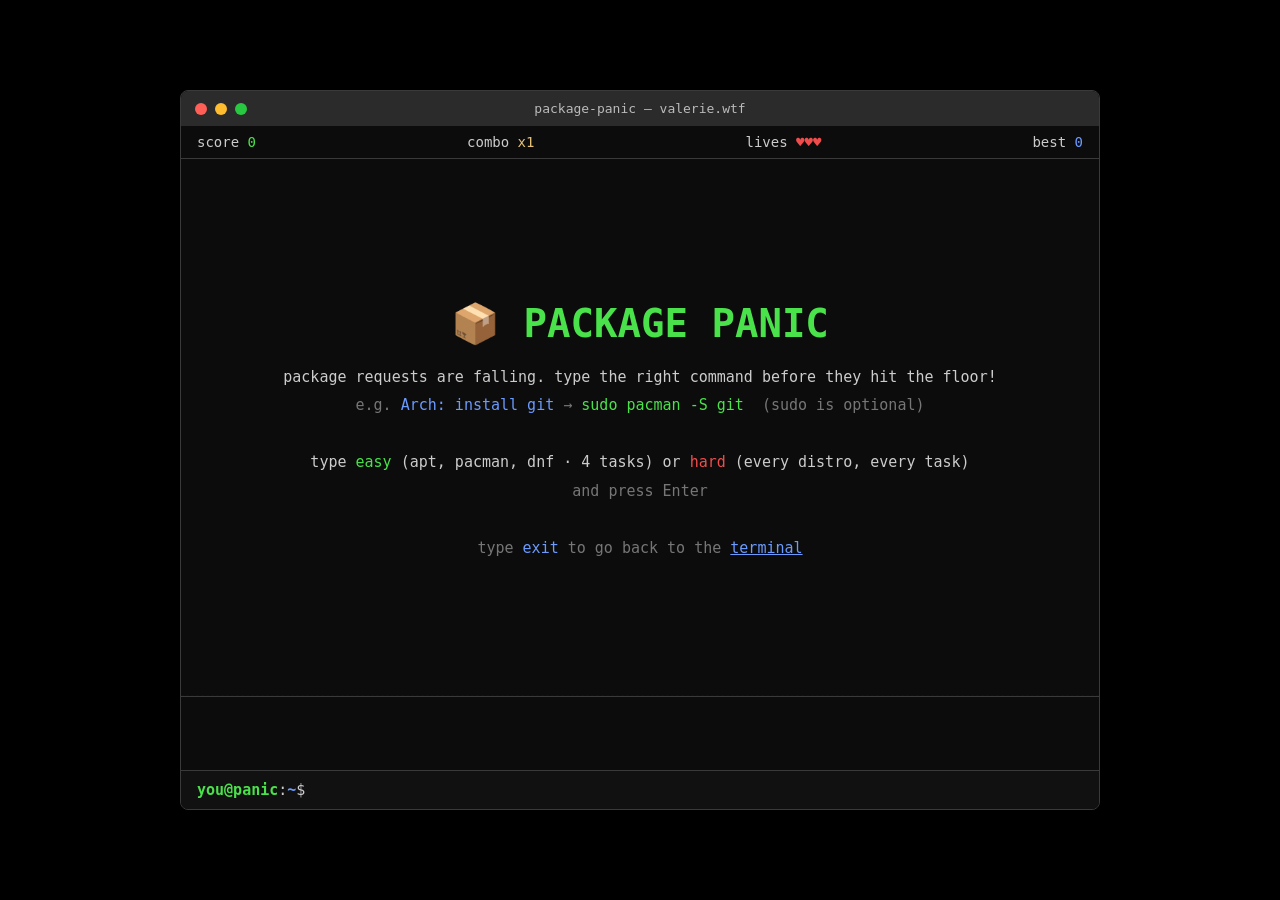
==== game/index.html @ 77cc509a "Add Package Panic typing game A new page at /game where package requests fall and you type the right" ====
<!DOCTYPE html>
<html lang="en">

<head>
    <meta charset="UTF-8">
    <meta name="viewport" content="width=device-width, initial-scale=1.0">

    <title>Package Panic</title>
    <meta name="description" content="A typing game: type the right package manager command before the request hits the bottom.">

    <style>
        :root {
            --bg: #000000;
            --panel: #0c0c0c;
            --bar: #2b2b2b;
            --fg: #cccccc;
            --dim: #767676;
            --green: #4ae24a;
            --blue: #6b9bff;
            --yellow: #e5c07b;
            --red: #f14c4c;
            --purple: #c678dd;
        }

        * { box-sizing: border-box; }

        html, body {
            margin: 0;
            height: 100%;
            background: var(--bg);
            color: var(--fg);
            font-family: "Ubuntu Mono", "DejaVu Sans Mono", ui-monospace, Menlo, Consolas, monospace;
            font-size: 15px;
        }

        body {
            overflow: hidden;
            display: flex;
            justify-content: center;
            align-items: center;
            padding: 16px;
        }

        .window {
            width: 100%;
            max-width: 920px;
            height: min(720px, calc(100vh - 32px));
            height: min(720px, calc(100dvh - 32px));
            display: flex;
            flex-direction: column;
            background: var(--panel);
            border: 1px solid #3a3a3a;
            border-radius: 8px;
            box-shadow: 0 10px 40px rgba(0, 0, 0, 0.6);
            overflow: hidden;
        }

        .titlebar {
            position: relative;
            display: flex;
            justify-content: center;
            align-items: center;
            padding: 10px 14px;
            background: var(--bar);
            color: #bbbbbb;
            font-size: 13px;
            user-select: none;
        }

        .dots { position: absolute; left: 14px; display: flex; gap: 8px; }
        .dot { width: 12px; height: 12px; border-radius: 50%; }
        .dot.r { background: #ff5f57; }
        .dot.y { background: #febc2e; }
        .dot.g { background: #28c840; }

        .hud {
            display: flex;
            justify-content: space-between;
            gap: 12px;
            padding: 8px 16px;
            border-bottom: 1px solid #3a3a3a;
            font-size: 14px;
        }

        #field {
            position: relative;
            flex: 1;
            overflow: hidden;
        }

        /* the line requests must not cross */
        #field::after {
            content: "";
            position: absolute;
            left: 0;
            right: 0;
            bottom: 0;
            border-bottom: 1px dashed rgba(241, 76, 76, 0.5);
        }

        .card {
            position: absolute;
            top: 0;
            max-width: 46%;
            padding: 6px 10px;
            background: #161616;
            border: 1px solid #444;
            border-radius: 4px;
            white-space: nowrap;
            will-change: transform;
        }

        .card.danger { border-color: var(--red); }
        .card.pop { animation: pop 0.35s ease-out forwards; }
        @keyframes pop { to { opacity: 0; scale: 1.4; } }

        .float {
            position: absolute;
            color: var(--green);
            font-weight: bold;
            pointer-events: none;
            animation: rise 0.9s ease-out forwards;
        }

        @keyframes rise { to { transform: translateY(-40px); opacity: 0; } }

        #overlay {
            position: absolute;
            inset: 0;
            display: flex;
            flex-direction: column;
            justify-content: center;
            align-items: center;
            gap: 6px;
            padding: 16px;
            text-align: center;
            background: rgba(12, 12, 12, 0.92);
            line-height: 1.5;
            z-index: 2;
        }

        #overlay[hidden] { display: none; }
        #overlay h1 { margin: 0 0 6px; font-size: clamp(1.6rem, 6vw, 2.6rem); color: var(--green); }

        #log {
            height: calc(4.8em + 12px);
            overflow: hidden;
            padding: 6px 16px;
            border-top: 1px solid #3a3a3a;
            font-size: 13px;
            line-height: 1.6;
        }

        .inputline {
            display: flex;
            gap: 8px;
            padding: 10px 16px;
            border-top: 1px solid #3a3a3a;
            background: #111;
        }

        .inputline.wrong { animation: shake 0.25s; }
        @keyframes shake { 25% { transform: translateX(-6px); } 75% { transform: translateX(6px); } }

        #cmd {
            flex: 1;
            min-width: 0;
            background: transparent;
            border: 0;
            outline: 0;
            color: var(--fg);
            font: inherit;
            caret-color: var(--fg);
            padding: 0;
        }

        .pu { color: var(--green); font-weight: bold; }
        .pp { color: var(--blue); font-weight: bold; }
        .green { color: var(--green); }
        .blue { color: var(--blue); }
        .yellow { color: var(--yellow); }
        .red { color: var(--red); }
        .purple { color: var(--purple); }
        .dim { color: var(--dim); }

        a { color: var(--blue); }

        @media (max-width: 600px) {
            html, body { font-size: 13px; }
            body { padding: 0; }
            .window { height: 100vh; height: 100dvh; border-radius: 0; border: 0; }
            .card { max-width: 70%; }
        }
    </style>
</head>

<body>

    <div class="window">
        <div class="titlebar">
            <div class="dots"><div class="dot r"></div><div class="dot y"></div><div class="dot g"></div></div>
            <span>package-panic — valerie.wtf</span>
        </div>
        <div class="hud">
            <span>score <span class="green" id="score">0</span></span>
            <span>combo <span class="yellow" id="combo">x1</span></span>
            <span>lives <span class="red" id="lives">♥♥♥</span></span>
            <span>best <span class="blue" id="best">0</span></span>
        </div>
        <div id="field">
            <div id="overlay"></div>
        </div>
        <div id="log"></div>
        <div class="inputline" id="inputline">
            <span><span class="pu">you@panic</span>:<span class="pp">~</span>$</span>
            <input id="cmd" autocomplete="off" autocapitalize="off" autocorrect="off" spellcheck="false" aria-label="type a command">
        </div>
    </div>

    <script>
        // ---------- data (same commands as the terminal on the home page) ----------

        const TASKS = {
            refresh: "refresh package list",
            upgrade: "upgrade everything",
            install: "install",
            remove: "remove",
            search: "search for",
            info: "show info for",
            list: "list installed",
            orphans: "remove unused deps",
            clean: "clear the cache"
        };

        // first entry is the answer shown when you miss; the rest are also accepted
        const MANAGERS = {
            apt: {
                refresh: ["sudo apt update", "sudo apt-get update"],
                upgrade: ["sudo apt upgrade", "sudo apt full-upgrade", "sudo apt-get upgrade", "sudo apt-get dist-upgrade"],
                install: ["sudo apt install PKG", "sudo apt-get install PKG"],
                remove: ["sudo apt remove PKG", "sudo apt purge PKG", "sudo apt-get remove PKG", "sudo apt-get purge PKG"],
                search: ["apt search PKG", "apt-cache search PKG"],
                info: ["apt show PKG", "apt-cache show PKG"],
                list: ["apt list --installed", "dpkg -l"],
                orphans: ["sudo apt autoremove", "sudo apt-get autoremove"],
                clean: ["sudo apt clean", "sudo apt-get clean", "sudo apt autoclean"]
            },
            pacman: {
                refresh: ["sudo pacman -Sy"],
                upgrade: ["sudo pacman -Syu"],
                install: ["sudo pacman -S PKG", "sudo pacman -S --needed PKG"],
                remove: ["sudo pacman -Rns PKG", "sudo pacman -Rs PKG", "sudo pacman -R PKG"],
                search: ["pacman -Ss PKG"],
                info: ["pacman -Si PKG", "pacman -Qi PKG"],
                list: ["pacman -Q", "pacman -Qe"],
                orphans: ["sudo pacman -Rns $(pacman -Qdtq)"],
                clean: ["sudo pacman -Sc", "sudo pacman -Scc", "paccache -r"]
            },
            dnf: {
                refresh: ["dnf check-update", "sudo dnf makecache"],
                upgrade: ["sudo dnf upgrade", "sudo dnf update"],
                install: ["sudo dnf install PKG"],
                remove: ["sudo dnf remove PKG"],
                search: ["dnf search PKG"],
                info: ["dnf info PKG"],
                list: ["dnf list --installed", "dnf list installed"],
                orphans: ["sudo dnf autoremove"],
                clean: ["sudo dnf clean all"]
            },
            zypper: {
                refresh: ["sudo zypper refresh", "sudo zypper ref"],
                upgrade: ["sudo zypper update", "sudo zypper up", "sudo zypper dup", "sudo zypper dist-upgrade"],
                install: ["sudo zypper install PKG", "sudo zypper in PKG"],
                remove: ["sudo zypper remove --clean-deps PKG", "sudo zypper remove PKG", "sudo zypper rm PKG"],
                search: ["zypper search PKG", "zypper se PKG"],
                info: ["zypper info PKG", "zypper if PKG"],
                list: ["zypper search --installed-only", "zypper se -i"],
                orphans: ["zypper packages --unneeded"],
                clean: ["sudo zypper clean", "sudo zypper clean --all"]
            },
            apk: {
                refresh: ["apk update"],
                upgrade: ["apk upgrade"],
                install: ["apk add PKG"],
                remove: ["apk del PKG"],
                search: ["apk search PKG"],
                info: ["apk info -a PKG", "apk info PKG"],
                list: ["apk info", "apk list --installed"],
                clean: ["apk cache clean"]
            },
            xbps: {
                refresh: ["sudo xbps-install -S"],
                upgrade: ["sudo xbps-install -Su"],
                install: ["sudo xbps-install -S PKG", "sudo xbps-install PKG"],
                remove: ["sudo xbps-remove -R PKG", "sudo xbps-remove PKG"],
                search: ["xbps-query -Rs PKG"],
                info: ["xbps-query -RS PKG", "xbps-query -S PKG"],
                list: ["xbps-query -l"],
                orphans: ["sudo xbps-remove -o"],
                clean: ["sudo xbps-remove -O"]
            },
            portage: {
                refresh: ["sudo emerge --sync", "sudo emaint sync -a"],
                upgrade: ["sudo emerge -avuDN @world", "sudo emerge --ask --update --deep --newuse @world"],
                install: ["sudo emerge -av PKG", "sudo emerge --ask PKG", "sudo emerge PKG"],
                remove: ["sudo emerge --deselect PKG", "sudo emerge -C PKG", "sudo emerge --unmerge PKG"],
                search: ["emerge -s PKG", "emerge --search PKG", "eix PKG"],
                info: ["emerge -pv PKG", "equery meta PKG"],
                list: ["qlist -I"],
                orphans: ["sudo emerge --depclean", "sudo emerge -c"],
                clean: ["sudo eclean distfiles"]
            },
            nix: {
                refresh: ["sudo nix-channel --update"],
                upgrade: ["sudo nixos-rebuild switch --upgrade"],
                install: ["nix-env -iA nixos.PKG", "nix profile install nixpkgs#PKG", "nix-shell -p PKG"],
                remove: ["nix-env -e PKG", "nix profile remove PKG"],
                search: ["nix search nixpkgs PKG"],
                info: ["nix eval nixpkgs#PKG.meta.description"],
                list: ["nix-env -q", "nix profile list"],
                orphans: ["sudo nix-collect-garbage -d"],
                clean: ["sudo nix-collect-garbage", "nix-store --gc"]
            }
        };

        const DISTROS = {
            "Mint": { mgr: "apt", color: "green" },
            "Ubuntu": { mgr: "apt", color: "yellow" },
            "Debian": { mgr: "apt", color: "red" },
            "Arch": { mgr: "pacman", color: "blue" },
            "Manjaro": { mgr: "pacman", color: "green" },
            "Fedora": { mgr: "dnf", color: "blue" },
            "openSUSE": { mgr: "zypper", color: "green" },
            "Alpine": { mgr: "apk", color: "blue" },
            "Void": { mgr: "xbps", color: "green" },
            "Gentoo": { mgr: "portage", color: "purple" },
            "NixOS": { mgr: "nix", color: "blue" }
        };

        const MODES = {
            easy: { distros: ["Mint", "Ubuntu", "Debian", "Arch", "Manjaro", "Fedora"], tasks: ["install", "remove", "upgrade", "search"] },
            hard: { distros: Object.keys(DISTROS), tasks: Object.keys(TASKS) }
        };

        const PKGS = ["firefox", "vlc", "git", "neovim", "htop", "gimp", "curl", "btop", "steam", "obs-studio", "fastfetch", "discord"];

        // ---------- elements & state ----------

        const field = document.getElementById("field");
        const overlay = document.getElementById("overlay");
        const input = document.getElementById("cmd");
        const logEl = document.getElementById("log");
        const inputline = document.getElementById("inputline");
        const hud = {
            score: document.getElementById("score"),
            combo: document.getElementById("combo"),
            lives: document.getElementById("lives"),
            best: document.getElementById("best")
        };

        let state = "menu";   // menu | playing | paused | over
        let mode = "easy";
        let cards = [];
        let score = 0, combo = 0, lives = 3, cleared = 0;
        let spawnTimer = 0, elapsed = 0, lastFrame = 0;
        let best = 0;
        try { best = Number(localStorage.getItem("panic-best")) || 0; } catch (e) {}

        const esc = s => s.replace(/[&<>"]/g, c => ({ "&": "&amp;", "<": "&lt;", ">": "&gt;", '"': "&quot;" }[c]));
        const norm = s => s.trim().replace(/\s+/g, " ").replace(/^(sudo|doas) /, "");
        const pick = a => a[Math.floor(Math.random() * a.length)];

        function log(html) {
            const div = document.createElement("div");
            div.innerHTML = html;
            logEl.prepend(div);
            while (logEl.children.length > 3) logEl.lastChild.remove();
        }

        function renderHud() {
            hud.score.textContent = score;
            hud.combo.textContent = "x" + Math.min(1 + Math.floor(combo / 3), 5);
            hud.lives.textContent = "♥".repeat(Math.max(lives, 0)) || "💀";
            hud.best.textContent = best;
        }

        // ---------- cards ----------

        function spawn() {
            const m = MODES[mode];
            const distro = pick(m.distros);
            const mgr = DISTROS[distro].mgr;
            const tasks = m.tasks.filter(t => MANAGERS[mgr][t]);
            const task = pick(tasks);
            const pkg = MANAGERS[mgr][task][0].includes("PKG") ? pick(PKGS) : null;

            const el = document.createElement("div");
            el.className = "card";
            el.innerHTML = `<span class="${DISTROS[distro].color}">${distro}</span>: ${esc(TASKS[task])}${pkg ? ` <b>${pkg}</b>` : ""}`;
            field.appendChild(el);
            const maxLeft = Math.max(0, field.clientWidth - el.offsetWidth - 8);
            el.style.left = 8 + Math.random() * maxLeft + "px";

            // speed ramps up the longer you survive
            const fallTime = Math.max(5, (mode === "easy" ? 16 : 14) - elapsed / 12);
            cards.push({
                el, distro, task, pkg,
                answers: MANAGERS[mgr][task].map(t => norm(t.replace("PKG", pkg))),
                y: -el.offsetHeight,
                speed: (field.clientHeight + el.offsetHeight) / fallTime
            });
        }

        function removeCard(card) {
            cards = cards.filter(c => c !== card);
        }

        // ---------- game loop ----------

        function frame(now) {
            if (state !== "playing") return;
            const dt = Math.min((now - lastFrame) / 1000, 0.1);
            lastFrame = now;
            elapsed += dt;

            spawnTimer -= dt;
            if (spawnTimer <= 0) {
                spawn();
                spawnTimer = Math.max(1.4, 4.2 - elapsed / 25);
            }

            const floor = field.clientHeight;
            for (const c of [...cards]) {
                c.y += c.speed * dt;
                c.el.style.transform = `translateY(${c.y}px)`;
                c.el.classList.toggle("danger", c.y + c.el.offsetHeight > floor * 0.75);
                if (c.y + c.el.offsetHeight >= floor) miss(c);
            }

            if (state === "playing") requestAnimationFrame(frame);
        }

        function miss(card) {
            removeCard(card);
            card.el.remove();
            lives--;
            combo = 0;
            log(`<span class="red">💥 missed</span> ${card.distro}: ${esc(TASKS[card.task])}${card.pkg ? " " + card.pkg : ""} <span class="dim">→</span> <span class="blue">${esc(MANAGERS[DISTROS[card.distro].mgr][card.task][0].replace("PKG", card.pkg))}</span>`);
            renderHud();
            if (lives <= 0) gameOver();
        }

        function submit(text) {
            const typed = norm(text);
            if (!typed) return;
            // if several cards match, clear the one closest to the floor
            const hit = cards.filter(c => c.answers.includes(typed)).sort((a, b) => b.y - a.y)[0];
            if (!hit) {
                combo = 0;
                inputline.classList.remove("wrong");
                void inputline.offsetWidth;
                inputline.classList.add("wrong");
                log(`<span class="red">✗</span> <span class="dim">${esc(text.trim())} doesn't match anything on screen</span>`);
                renderHud();
                return;
            }
            combo++;
            cleared++;
            const mult = Math.min(1 + Math.floor((combo - 1) / 3), 5);
            const points = 100 * mult;
            score += points;

            const f = document.createElement("div");
            f.className = "float";
            f.textContent = `+${points}`;
            f.style.left = hit.el.style.left;
            f.style.top = hit.y + "px";
            field.appendChild(f);
            setTimeout(() => f.remove(), 900);

            removeCard(hit);
            hit.el.classList.add("pop");
            setTimeout(() => hit.el.remove(), 350);
            log(`<span class="green">✓</span> ${esc(typed)}${mult > 1 ? ` <span class="yellow">combo x${mult}!</span>` : ""}`);
            renderHud();
        }

        // ---------- screens ----------

        function showOverlay(html) {
            overlay.innerHTML = html;
            overlay.hidden = false;
        }

        function menu() {
            state = "menu";
            showOverlay(`
                <h1>📦 PACKAGE PANIC</h1>
                <div>package requests are falling. type the right command before they hit the floor!</div>
                <div class="dim">e.g. <span class="blue">Arch: install git</span> → <span class="green">sudo pacman -S git</span> &nbsp;(sudo is optional)</div>
                <br>
                <div>type <span class="green">easy</span> (apt, pacman, dnf · 4 tasks) or <span class="red">hard</span> (every distro, every task)</div>
                <div class="dim">and press Enter</div>
                <br>
                <div class="dim">type <span class="blue">exit</span> to go back to the <a href="../">terminal</a></div>
            `);
        }

        function start(m) {
            mode = m;
            cards.forEach(c => c.el.remove());
            cards = [];
            score = 0; combo = 0; lives = 3; cleared = 0; elapsed = 0;
            spawnTimer = 0.5;
            logEl.innerHTML = "";
            log(`<span class="dim">${m} mode. good luck 🫡</span>`);
            overlay.hidden = true;
            renderHud();
            state = "playing";
            lastFrame = performance.now();
            requestAnimationFrame(frame);
        }

        function gameOver() {
            state = "over";
            cards.forEach(c => c.el.remove());
            cards = [];
            const record = score > best;
            if (record) {
                best = score;
                try { localStorage.setItem("panic-best", best); } catch (e) {}
            }
            renderHud();
            const rank = score >= 3000 ? "certified sysadmin 🧙" : score >= 1500 ? "distro hopper 🐸" : score >= 500 ? "terminal enjoyer 💻" : "windows user (affectionate) 🪟";
            showOverlay(`
                <h1>kernel panic 💀</h1>
                <div>score: <span class="green">${score}</span> · cleared ${cleared} request${cleared === 1 ? "" : "s"} · survived ${Math.round(elapsed)}s</div>
                <div>${record ? '<span class="yellow">🏆 NEW BEST!</span>' : `best: <span class="blue">${best}</span>`}</div>
                <div>rank: ${rank}</div>
                <br>
                <div class="dim">your misses are listed below 👇 learn them!</div>
                <div>type <span class="green">easy</span> or <span class="red">hard</span> to play again, or <span class="blue">exit</span></div>
            `);
        }

        function pause() {
            if (state !== "playing") return;
            state = "paused";
            showOverlay(`<h1>paused</h1><div class="dim">press Enter to keep going</div>`);
        }

        function resume() {
            state = "playing";
            overlay.hidden = true;
            lastFrame = performance.now();
            requestAnimationFrame(frame);
        }

        // ---------- input ----------

        input.addEventListener("keydown", e => {
            if (e.key === "Escape") { state === "paused" ? resume() : pause(); return; }
            if (e.key !== "Enter") return;
            const text = input.value;
            input.value = "";
            const word = text.trim().toLowerCase();

            if (word === "exit" || word === "quit") { location.href = "../"; return; }
            if (state === "paused") { resume(); return; }
            if (state === "playing") { submit(text); return; }
            if (word === "easy" || word === "hard") start(word);
        });

        // pause when the tab or window loses focus so cards don't fall while you're away
        document.addEventListener("visibilitychange", () => { if (document.hidden) pause(); });
        window.addEventListener("blur", pause);

        document.addEventListener("pointerdown", e => {
            if (e.target.tagName !== "A") setTimeout(() => input.focus(), 0);
        });

        renderHud();
        menu();
        input.focus();
    </script>

</body>

</html>
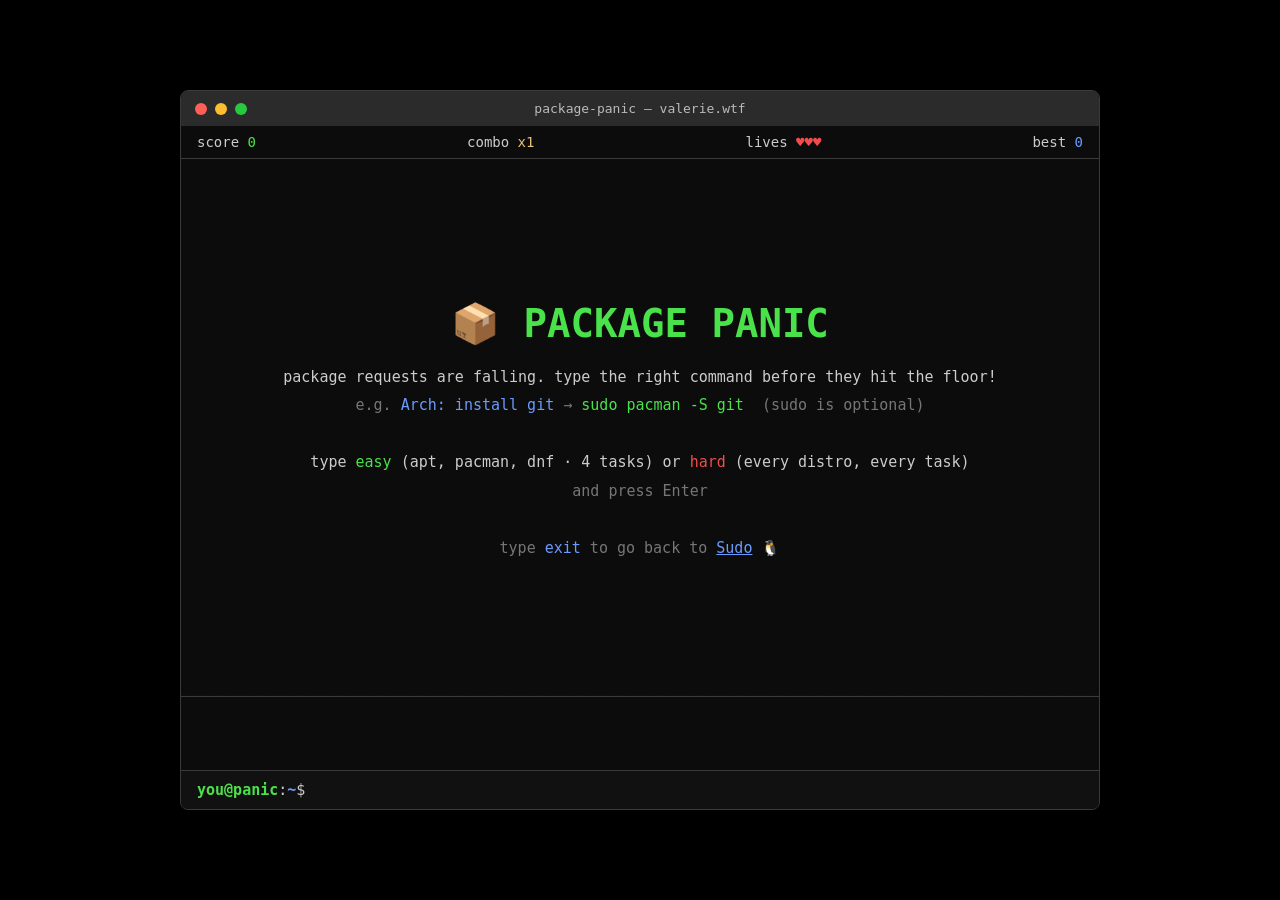
==== commit ab8eaa34: "Turn the whole site into Sudo the penguin The home page is now just Sudo: a stats bar, Sudo on the i" ====
--- a/game/index.html
+++ b/game/index.html
@@ -218,7 +218,7 @@
     </div>
 
     <script>
-        // ---------- data (same commands as the terminal on the home page) ----------
+        // ---------- data (same commands as the old terminal in archive/terminal-v2.html) ----------
 
         const TASKS = {
             refresh: "refresh package list",
@@ -502,7 +502,7 @@
                 <div>type <span class="green">easy</span> (apt, pacman, dnf · 4 tasks) or <span class="red">hard</span> (every distro, every task)</div>
                 <div class="dim">and press Enter</div>
                 <br>
-                <div class="dim">type <span class="blue">exit</span> to go back to the <a href="../">terminal</a></div>
+                <div class="dim">type <span class="blue">exit</span> to go back to <a href="../">Sudo</a> 🐧</div>
             `);
         }
 
